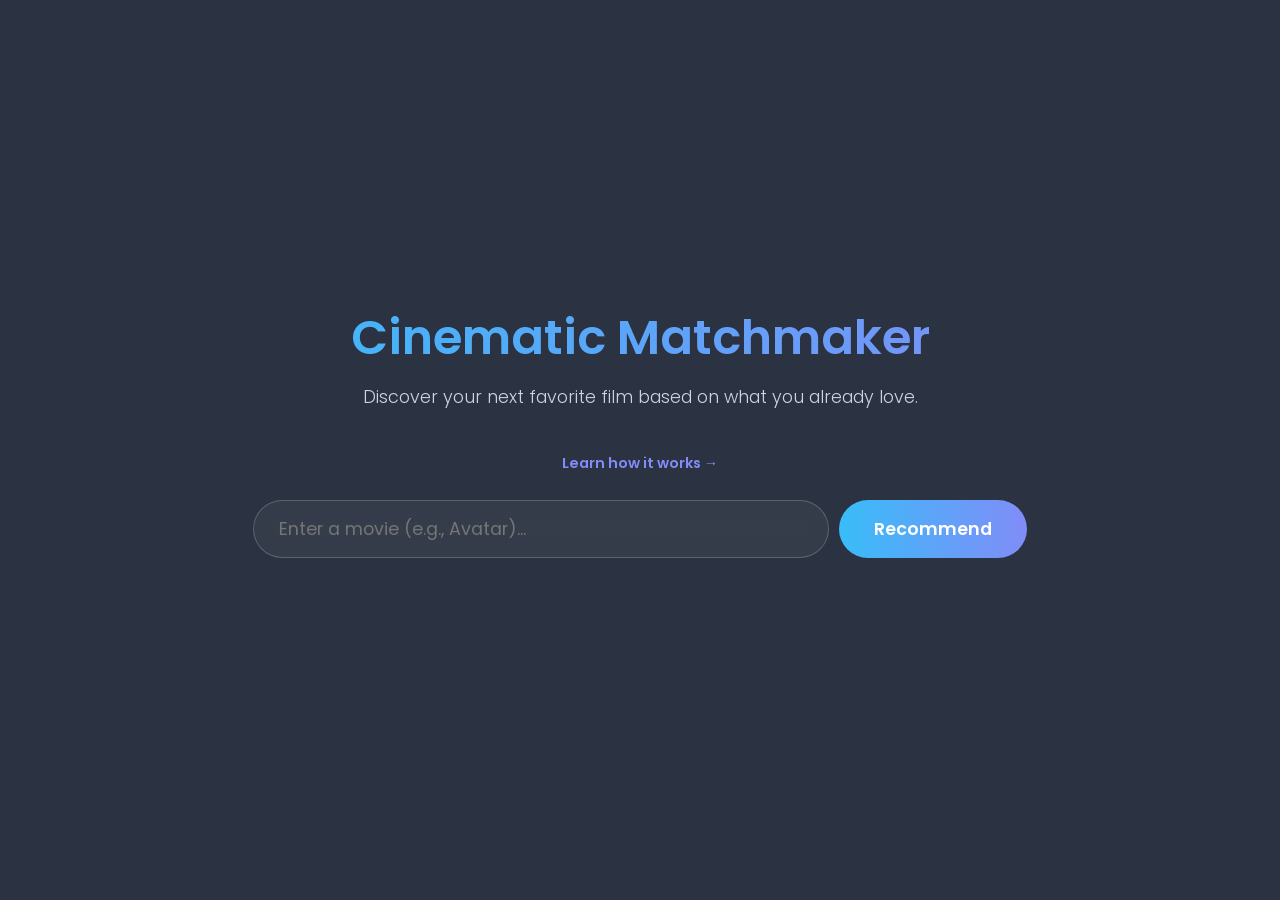
==== frontend/index.html @ 067691e0 "links updated" ====
<!DOCTYPE html>
<html lang="en">
<head>
    <meta charset="UTF-8">
    <meta name="viewport" content="width=device-width, initial-scale=1.0">
    <title>Cinematic Matchmaker</title>
    <link href="https://fonts.googleapis.com/css2?family=Poppins:wght@300;400;600&display=swap" rel="stylesheet">
    <link rel="stylesheet" href="style.css">
</head>
<body>
    <div class="overlay"></div>
    <div class="container">
        <header>
            <h1>Cinematic Matchmaker</h1>
            <p>Discover your next favorite film based on what you already love.</p>
            <a href="how-it-works.html" style="color: #818cf8; text-decoration: none; font-size: 0.9rem; font-weight: 600;">Learn how it works &rarr;</a>
            <br><br>
        </header>
        <div class="search-wrapper">
            <input type="text" id="movie-input" placeholder="Enter a movie (e.g., Avatar)..." autocomplete="off">
            <button id="search-btn">Recommend</button>
        </div>

        <div id="status-message" class="hidden"></div>
        
        <div id="results-container" class="results-grid">
            
        </div>
    </div>

    <script src="script.js"></script>
</body>
</html>
---- frontend/style.css ----
* {
    margin: 0;
    padding: 0;
    box-sizing: border-box;
    font-family: 'Poppins', sans-serif;
}

body {
    background: url('https://images.unsplash.com/photo-1489599849927-2ee91cede3ba?q=80&w=2070&auto=format&fit=crop') no-repeat center center fixed;
    background-size: cover;
    color: #ffffff;
    min-height: 100vh;
    display: flex;
    justify-content: center;
    align-items: center;
}

/* Dark overlay to make text readable */
.overlay {
    position: fixed;
    top: 0;
    left: 0;
    width: 100%;
    height: 100%;
    background: rgba(7, 15, 32, 0.85);
    z-index: -1;
}

.container {
    width: 90%;
    max-width: 1000px;
    text-align: center;
    padding: 40px 20px;
}

header h1 {
    font-size: 3rem;
    font-weight: 600;
    margin-bottom: 10px;
    background: linear-gradient(90deg, #38bdf8, #818cf8);
    -webkit-background-clip: text;
    -webkit-text-fill-color: transparent;
}

header p {
    font-size: 1.1rem;
    font-weight: 300;
    color: #cbd5e1;
    margin-bottom: 40px;
}

.search-wrapper {
    display: flex;
    justify-content: center;
    gap: 10px;
    margin-bottom: 40px;
}

input {
    width: 60%;
    padding: 15px 25px;
    font-size: 1.1rem;
    border: 1px solid rgba(255, 255, 255, 0.2);
    border-radius: 50px;
    background: rgba(255, 255, 255, 0.05);
    color: white;
    backdrop-filter: blur(10px);
    outline: none;
    transition: all 0.3s ease;
}

input:focus {
    border-color: #38bdf8;
    background: rgba(255, 255, 255, 0.1);
}

button {
    padding: 15px 35px;
    font-size: 1.1rem;
    font-weight: 600;
    border: none;
    border-radius: 50px;
    background: linear-gradient(90deg, #38bdf8, #818cf8);
    color: white;
    cursor: pointer;
    transition: transform 0.2s, box-shadow 0.2s;
}

button:hover {
    transform: translateY(-2px);
    box-shadow: 0 10px 20px rgba(56, 189, 248, 0.4);
}

.hidden {
    display: none;
}

#status-message {
    font-size: 1.2rem;
    margin-bottom: 20px;
    color: #94a3b8;
}

.results-grid {
    display: grid;
    grid-template-columns: repeat(auto-fit, minmax(180px, 1fr));
    gap: 20px;
    margin-top: 20px;
}

.movie-card {
    background: rgba(255, 255, 255, 0.05);
    border: 1px solid rgba(255, 255, 255, 0.1);
    backdrop-filter: blur(10px);
    border-radius: 15px;
    padding: 15px;
    transition: transform 0.3s ease, background 0.3s ease;
    display: flex;
    flex-direction: column; 
    align-items: center;
    justify-content: flex-start;
    gap: 15px;
}

.movie-card:hover {
    transform: translateY(-5px);
    background: rgba(255, 255, 255, 0.1);
    border-color: rgba(56, 189, 248, 0.5);
}

.movie-poster {
    width: 100%;
    border-radius: 10px;
    box-shadow: 0 4px 10px rgba(0, 0, 0, 0.3);
    object-fit: cover;
}

.movie-title {
    font-size: 1.1rem;
    font-weight: 600;
    color: #f8fafc;
    text-align: center;
}


.content-box {
    background: rgba(26, 25, 25, 0.148);
    border: 1px solid rgba(255, 255, 255, 0.1);
    backdrop-filter: blur(10px);
    border-radius: 15px;
    padding: 40px;
    text-align: left;
    color: #f8fafc;
    line-height: 1.8;
}

.content-box h2 {
    color: #38bdf8;
    margin-top: 20px;
    margin-bottom: 10px;
    font-size: 1.8rem;
}

.content-box h3 {
    color: #818cf8;
    margin-top: 25px;
    margin-bottom: 10px;
    font-size: 1.4rem;
}

.content-box p {
    margin-bottom: 20px;
}

.content-box hr {
    border: 0;
    height: 1px;
    background: rgba(255, 255, 255, 0.2);
    margin: 30px 0;
}
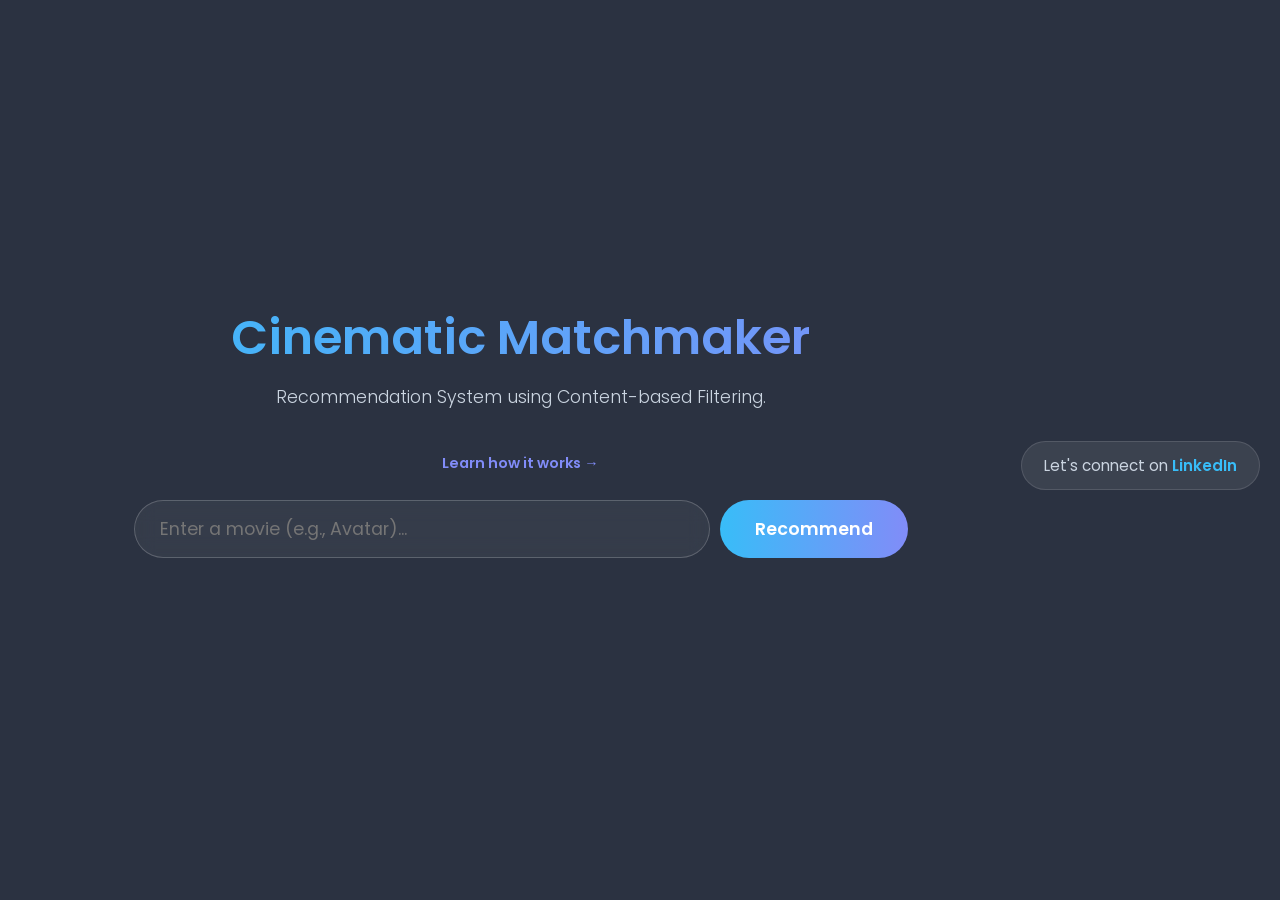
==== commit 2ba82227: "social account added" ====
--- a/frontend/index.html
+++ b/frontend/index.html
@@ -12,7 +12,7 @@
     <div class="container">
         <header>
             <h1>Cinematic Matchmaker</h1>
-            <p>Discover your next favorite film based on what you already love.</p>
+            <p>Recommendation System using Content-based Filtering.</p>
             <a href="how-it-works.html" style="color: #818cf8; text-decoration: none; font-size: 0.9rem; font-weight: 600;">Learn how it works &rarr;</a>
             <br><br>
         </header>
@@ -28,6 +28,10 @@
         </div>
     </div>
 
+    <footer class="page-footer">
+        <p>Let's connect on <a href="https://www.linkedin.com/in/muhammad-saud-281778317" target="_blank" rel="noopener noreferrer">LinkedIn</a></p>
+    </footer>
+
     <script src="script.js"></script>
 </body>
 </html>
--- a/frontend/style.css
+++ b/frontend/style.css
@@ -128,6 +128,30 @@
     border-color: rgba(56, 189, 248, 0.5);
 }
 
+.page-footer {
+    margin-top: 30px;
+    color: #cbd5e1;
+    font-size: 0.95rem;
+}
+
+.page-footer p {
+    display: inline-block;
+    padding: 12px 22px;
+    border-radius: 999px;
+    background: rgba(255, 255, 255, 0.08);
+    border: 1px solid rgba(255, 255, 255, 0.12);
+}
+
+.page-footer a {
+    color: #38bdf8;
+    text-decoration: none;
+    font-weight: 600;
+}
+
+.page-footer a:hover {
+    text-decoration: underline;
+}
+
 .movie-poster {
     width: 100%;
     border-radius: 10px;
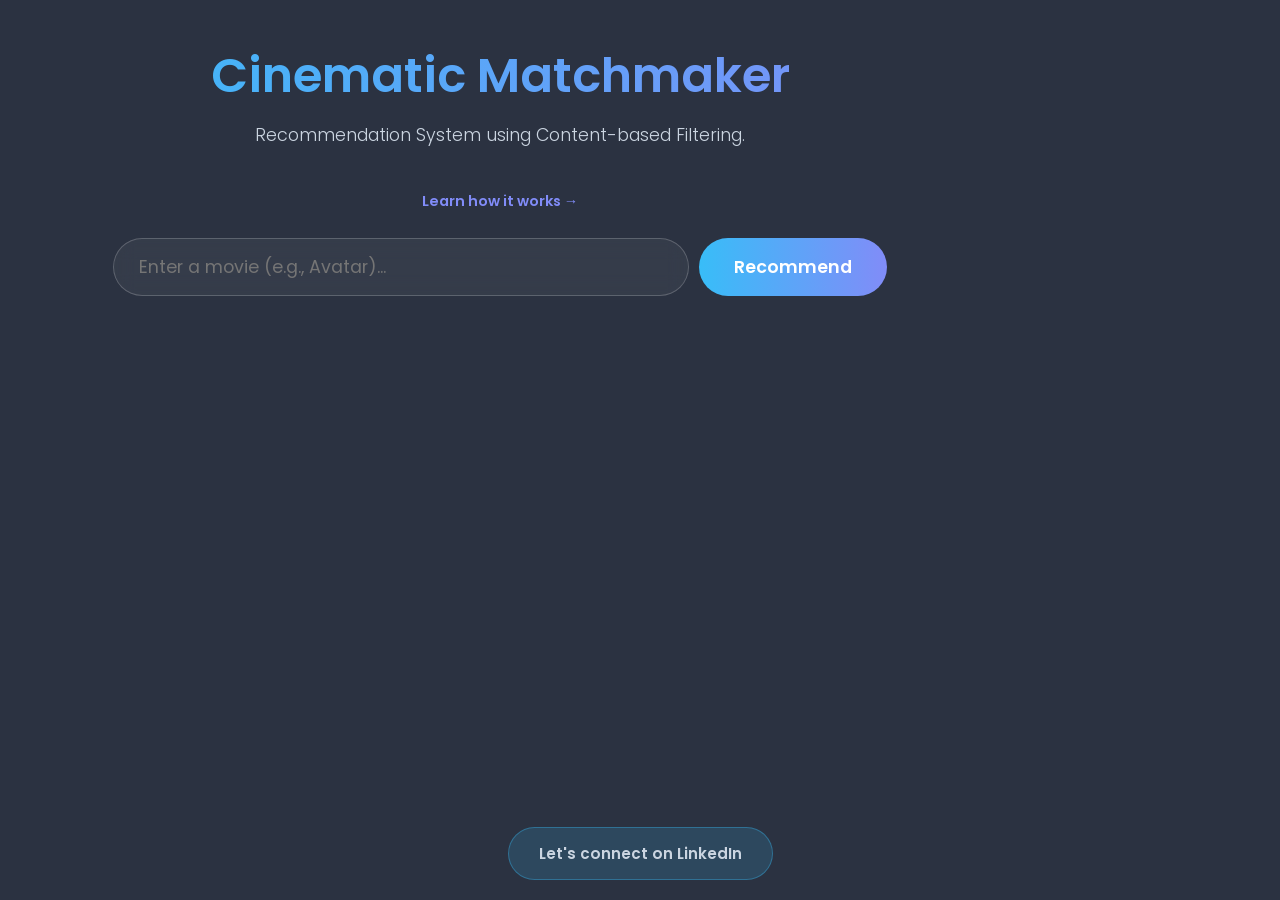
==== commit ac8c9542: "social account added" ====
--- a/frontend/index.html
+++ b/frontend/index.html
@@ -29,7 +29,7 @@
     </div>
 
     <footer class="page-footer">
-        <p>Let's connect on <a href="https://www.linkedin.com/in/muhammad-saud-281778317" target="_blank" rel="noopener noreferrer">LinkedIn</a></p>
+        <a class="linkedin-button" href="https://www.linkedin.com/in/muhammad-saud-281778317" target="_blank" rel="noopener noreferrer">Let's connect on LinkedIn</a>
     </footer>
 
     <script src="script.js"></script>
--- a/frontend/style.css
+++ b/frontend/style.css
@@ -11,8 +11,15 @@
     color: #ffffff;
     min-height: 100vh;
     display: flex;
-    justify-content: center;
-    align-items: center;
+    flex-direction: column;
+}
+
+.container {
+    width: 90%;
+    max-width: 1000px;
+    text-align: center;
+    padding: 40px 20px;
+    flex: 1;
 }
 
 /* Dark overlay to make text readable */
@@ -129,27 +136,33 @@
 }
 
 .page-footer {
-    margin-top: 30px;
+    margin-top: auto;
+    padding: 20px 0;
+    width: 100%;
+    display: flex;
+    justify-content: center;
+    align-items: center;
+}
+
+.linkedin-button {
+    display: inline-flex;
+    align-items: center;
+    justify-content: center;
+    padding: 14px 30px;
+    border-radius: 999px;
+    background: rgba(56, 189, 248, 0.16);
+    border: 1px solid rgba(56, 189, 248, 0.35);
     color: #cbd5e1;
     font-size: 0.95rem;
-}
-
-.page-footer p {
-    display: inline-block;
-    padding: 12px 22px;
-    border-radius: 999px;
-    background: rgba(255, 255, 255, 0.08);
-    border: 1px solid rgba(255, 255, 255, 0.12);
-}
-
-.page-footer a {
-    color: #38bdf8;
+    font-weight: 600;
     text-decoration: none;
-    font-weight: 600;
-}
-
-.page-footer a:hover {
-    text-decoration: underline;
+    transition: transform 0.2s ease, background 0.2s ease, color 0.2s ease;
+}
+
+.linkedin-button:hover {
+    background: rgba(56, 189, 248, 0.3);
+    color: #ffffff;
+    transform: translateY(-2px);
 }
 
 .movie-poster {
